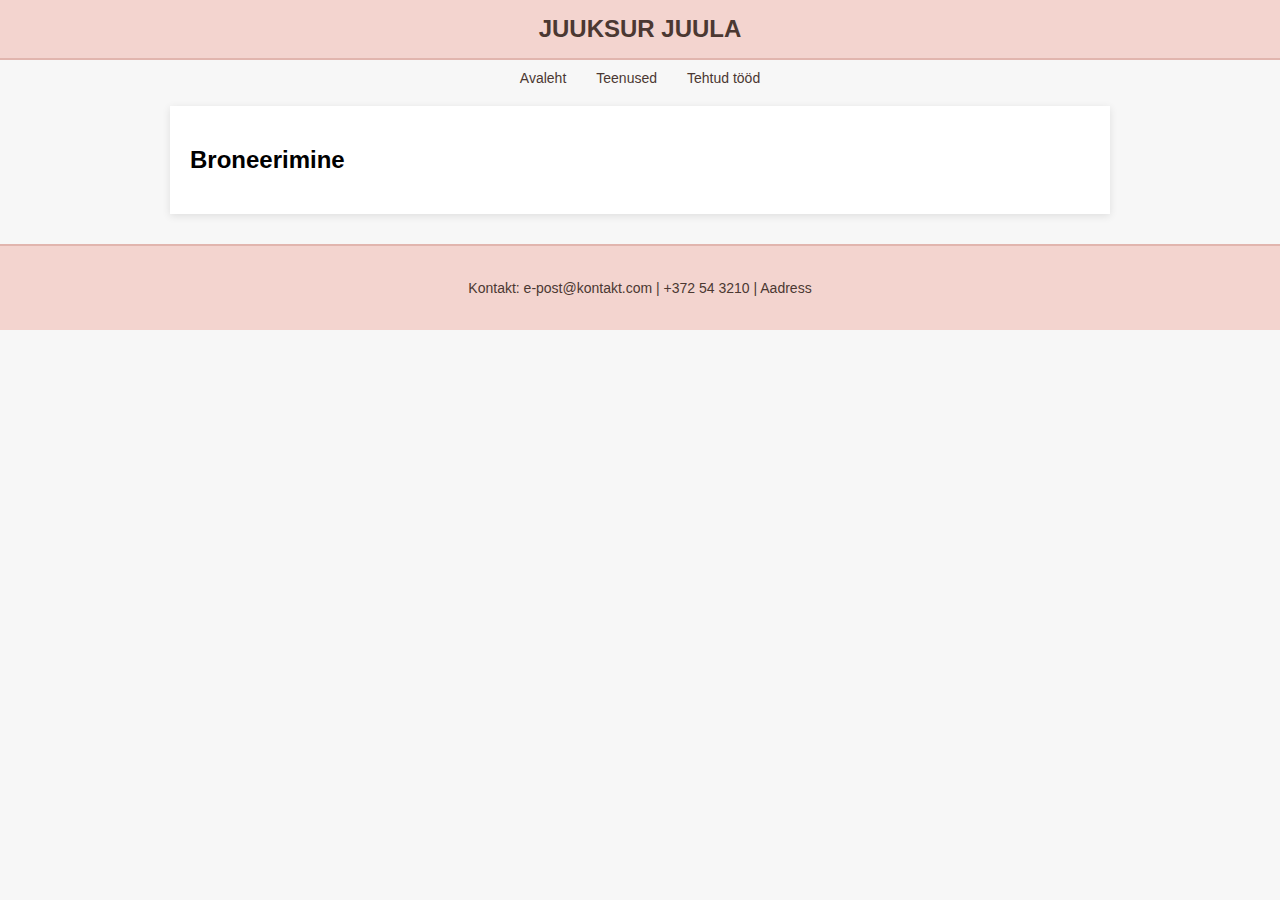
==== broneerimine.html @ 4b4f11fa "Lisa esialgsed lehed" ====
<!DOCTYPE html>
<html lang="et">
  <head>
    <meta charset="UTF-8" />
    <meta name="viewport" content="width=device-width, initial-scale=1.0" />
    <title>Juuksur Juula - Broneerimine</title>
    <link rel="stylesheet" href="styles.css" />
  </head>
  <body>
    <header>
      <div class="logo"></div>
      <h1>JUUKSUR JUULA</h1>
    </header>
    <div>
      <nav>
        <a href="avaleht.html">Avaleht</a>
        <a href="teenused.html">Teenused</a>
        <a href="tehtud_tood.html">Tehtud tööd</a>
      </nav>
    </div>

    <!-- Broneerimine -->
    <section id="broneerimine">
      <h2>Broneerimine</h2>
    </section>

    <footer>
      <p>Kontakt: e-post@kontakt.com | +372 54 3210 | Aadress</p>
    </footer>
  </body>
</html>
---- styles.css ----
/* Yldine */
body {
    font-family: 'Arial', sans-serif;
    margin: 0;
    padding: 0;
    background-color: #f7f7f7;
}

/* Päis */
header {
    background-color: #f3d4cf;
    text-align: center;
    padding: 15px 0;
    border-bottom: 2px solid #e1b5ae;
    position: sticky;
    top: 0;
    z-index: 1000;
    display: flex;
    justify-content: center;
    align-items: center;
    position: relative;
}

header h1 {
    font-size: 24px;
    margin: 0;
    color: #4b3832;
}

/* Logo */
.logo {
    position: absolute;
    top: 15px;
    left: 20px;
}

.logo img {
    width: 40px;
    height: auto;
}

/* Nav */
nav {
    margin-top: 10px;
    display: flex;
    justify-content: center;
}

nav a {
    margin: 0 15px;
    text-decoration: none;
    color: #4b3832;
    font-size: 14px;
}

section {
    padding: 20px;
    background-color: #ffffff;
    margin: 20px auto;
    max-width: 900px;
    box-shadow: 0 2px 8px rgba(0, 0, 0, 0.1);
}

/* Avaleht */
#avaleht .intro {
    text-align: center;
    padding: 20px;
}

#avaleht .intro h2 {
    font-size: 22px;
    color: #4b3832;
    margin-bottom: 15px;
}

#avaleht .intro p {
    font-size: 16px;
    color: #666;
    margin-bottom: 25px;
}

button {
    background-color: #d7a8a0;
    color: white;
    border: none;
    padding: 12px 24px;
    font-size: 16px;
    cursor: pointer;
    border-radius: 5px;
    transition: background-color 0.3s;
}

button:hover {
    background-color: #c1877b;
}

.gallery {
    height: 200px;
    background-color: #eaeaea;
    margin-top: 30px;
}

/* Teenused */
#teenused h2 {
    font-size: 22px;
    color: #4b3832;
    margin-bottom: 20px;
    text-align: center;
}

#teenused .services {
    display: grid;
    grid-template-columns: 1fr;
    gap: 20px;
    max-width: 700px;
    margin: 0 auto;
}

#teenused h3 {
    font-size: 18px;
    color: #4b3832;
    margin-bottom: 10px;
    border-bottom: 2px solid #e1b5ae;
    padding-bottom: 5px;
}

#teenused ul {
    list-style: none;
    padding: 0;
    font-size: 16px;
    color: #666;
}

#teenused ul li {
    margin-bottom: 10px;
    display: flex;
    justify-content: space-between;
    border-bottom: 1px solid #f0e1db;
    padding-bottom: 5px;
}

footer {
    text-align: center;
    padding: 20px;
    background-color: #f3d4cf;
    color: #4b3832;
    font-size: 14px;
    border-top: 2px solid #e1b5ae;
    margin-top: 30px;
}
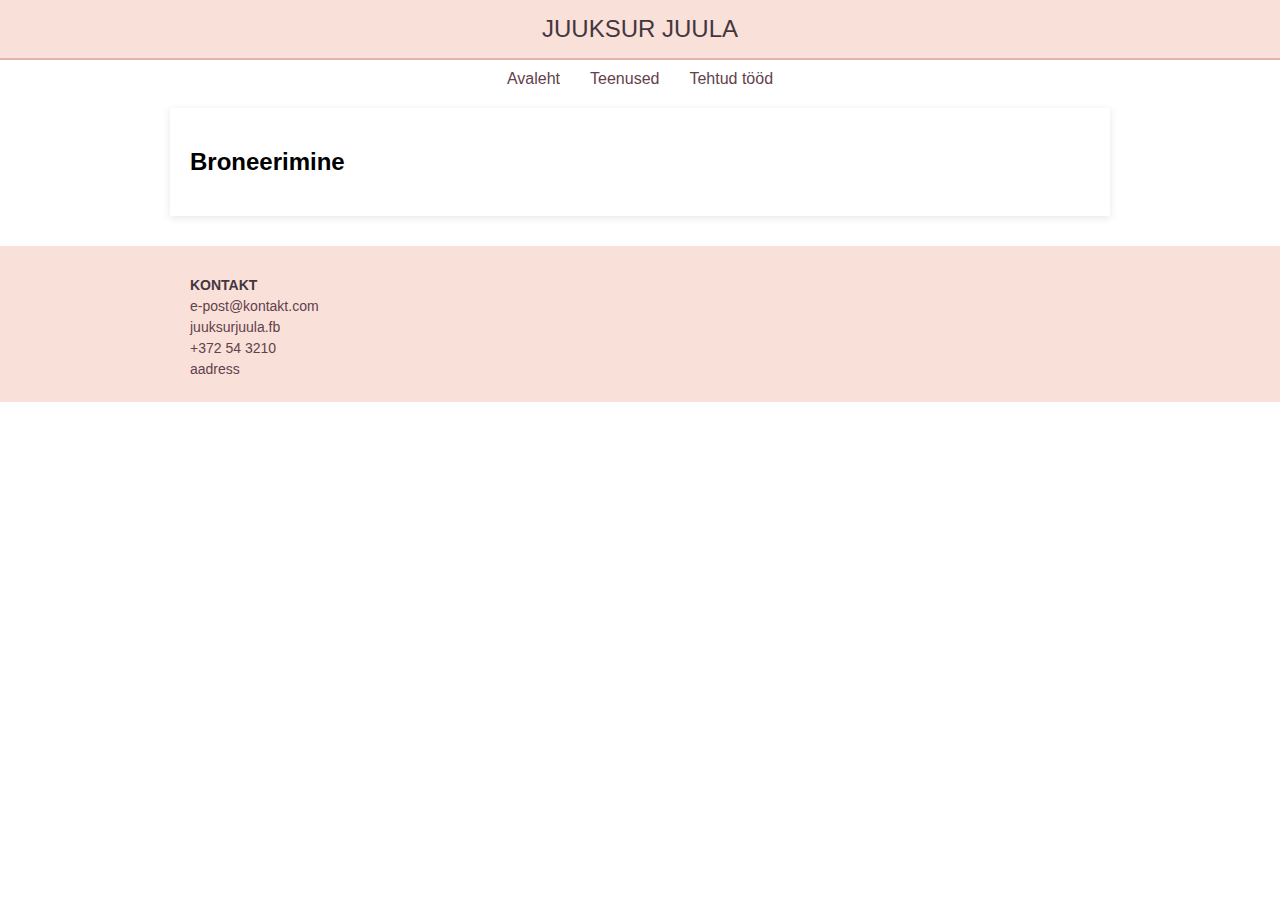
==== commit 42bb9f11: "Avalehe muudatused + footeri muudatus igal leheküljel" ====
--- a/broneerimine.html
+++ b/broneerimine.html
@@ -25,7 +25,25 @@
     </section>
 
     <footer>
-      <p>Kontakt: e-post@kontakt.com | +372 54 3210 | Aadress</p>
+      <div class="footer-container">
+        <div class="contact-info">
+          <h2>KONTAKT</h2>
+          <p class="email">e-post@kontakt.com</p>
+          <p class="social">juuksurjuula.fb</p>
+          <p class="phone">+372 54 3210</p>
+          <p class="address">aadress</p>
+        </div>
+        <div class="map">
+          <iframe
+            src="https://www.google.com/maps/embed?pb=!1m18!1m12!1m3!1d50663.84090466166!2d24.736787071687473!3d58.37732423455888!2m3!1f0!2f0!3f0!3m2!1i1024!2i768!4f13.1!3m3!1m2!1s0x4692025881aa4997%3A0xd0aa0e9c1ae57625!2sTartu%2C%20Estonia!5e0!3m2!1sen!2s!4v1668911287855!5m2!1sen!2s"
+            width="200"
+            height="100"
+            style="border:0;"
+            allowfullscreen=""
+            loading="lazy"
+          ></iframe>
+        </div>
+      </div>
     </footer>
   </body>
 </html>
--- a/styles.css
+++ b/styles.css
@@ -1,14 +1,14 @@
 /* Yldine */
 body {
-    font-family: 'Arial', sans-serif;
+    font-family: 'Inter', sans-serif;
     margin: 0;
     padding: 0;
-    background-color: #f7f7f7;
+    background-color: #ffffff;
 }
 
 /* Päis */
 header {
-    background-color: #f3d4cf;
+    background-color: #F9E0D9;
     text-align: center;
     padding: 15px 0;
     border-bottom: 2px solid #e1b5ae;
@@ -24,7 +24,8 @@
 header h1 {
     font-size: 24px;
     margin: 0;
-    color: #4b3832;
+    color: #45363E;
+    font-weight: 400;
 }
 
 /* Logo */
@@ -49,8 +50,9 @@
 nav a {
     margin: 0 15px;
     text-decoration: none;
-    color: #4b3832;
-    font-size: 14px;
+    color: #62414B;
+    font-size: 16px;
+    font-weight: 500;
 }
 
 section {
@@ -62,31 +64,56 @@
 }
 
 /* Avaleht */
+#avaleht .intro-container {
+    display: flex;
+    justify-content: space-between;
+    align-items: center;
+    gap: 20px;
+    margin-bottom: 20px;
+}
+
+#avaleht .image {
+    flex: 1;
+    max-width: 45%;
+}
+
+#avaleht .image img {
+    width: 100%;
+    height: auto;
+    border-radius: 8px;
+}
+
 #avaleht .intro {
-    text-align: center;
-    padding: 20px;
+    flex: 1;
+    text-align: left;
 }
 
 #avaleht .intro h2 {
-    font-size: 22px;
-    color: #4b3832;
+    font-size: 18px;
+    color: #45363E;
     margin-bottom: 15px;
+    font-weight: 700;
 }
 
 #avaleht .intro p {
-    font-size: 16px;
+    font-size: 14px;
     color: #666;
     margin-bottom: 25px;
+    font-weight: 400;
+}
+
+.button-container {
+    text-align: center;
 }
 
 button {
-    background-color: #d7a8a0;
+    background-color: #C79495EB;
     color: white;
     border: none;
     padding: 12px 24px;
-    font-size: 16px;
+    font-size: 18px;
     cursor: pointer;
-    border-radius: 5px;
+    font-weight: 500;
     transition: background-color 0.3s;
 }
 
@@ -103,7 +130,7 @@
 /* Teenused */
 #teenused h2 {
     font-size: 22px;
-    color: #4b3832;
+    color: #62414B;
     margin-bottom: 20px;
     text-align: center;
 }
@@ -118,7 +145,7 @@
 
 #teenused h3 {
     font-size: 18px;
-    color: #4b3832;
+    color: #62414B;
     margin-bottom: 10px;
     border-bottom: 2px solid #e1b5ae;
     padding-bottom: 5px;
@@ -140,11 +167,106 @@
 }
 
 footer {
-    text-align: center;
-    padding: 20px;
-    background-color: #f3d4cf;
-    color: #4b3832;
-    font-size: 14px;
-    border-top: 2px solid #e1b5ae;
-    margin-top: 30px;
-}
+    background-color: #F9E0D9; 
+    padding: 20px; 
+    display: flex; 
+    justify-content: space-between; 
+    align-items: flex-start; 
+    margin-top: 30px; 
+}
+
+.footer-container {
+    display: flex; 
+    width: 100%; 
+    max-width: 900px; 
+    margin: 0 auto; 
+}
+
+.contact-info {
+    text-align: left; 
+    flex: 1; 
+}
+
+.contact-info h2 {
+    font-size: 14px; 
+    font-weight: 700; 
+    color: #45363E; 
+    margin-bottom: 5px; 
+}
+
+.contact-info p {
+    font-size: 14px; 
+    font-weight: 400; 
+    color: #62414B; 
+    margin: 5px 0; 
+}
+
+.map {
+    flex: 1; 
+    display: flex; 
+    justify-content: flex-end; 
+}
+
+/* Slideshow*/
+#slideshow {
+    margin: 20px auto;
+    max-width: 900px;
+    position: relative; 
+}
+
+.slideshow-container {
+    position: relative; 
+}
+
+
+
+.slide {
+    text-align: center; 
+}
+
+.slide img {
+    width: 100%;
+    height: auto; 
+}
+
+.prev, .next {
+    cursor: pointer; 
+    position: absolute;
+    top: 50%; 
+    width: auto; 
+    padding: 16px;
+    color: white; 
+    font-weight: bold;
+    font-size: 18px;
+    transition: 0.6s ease; 
+    border-radius: 0 3px 3px 0; 
+    user-select: none; 
+}
+
+.next {
+    right: 0; 
+    border-radius: 3px 0 0 3px; 
+}
+
+.prev:hover, .next:hover {
+    background-color: rgba(0,0,0,0.8); 
+}
+
+.dot-container {
+    text-align: center;
+    padding: 20px; 
+}
+
+.dot {
+    height: 15px; 
+    width: 15px; 
+    margin: 0 2px;  
+    background-color: #D9D9D9; 
+    border-radius: 50%; 
+    display: inline-block; 
+    cursor: pointer;
+}
+
+.dot.active {
+    background-color: #45363E; 
+}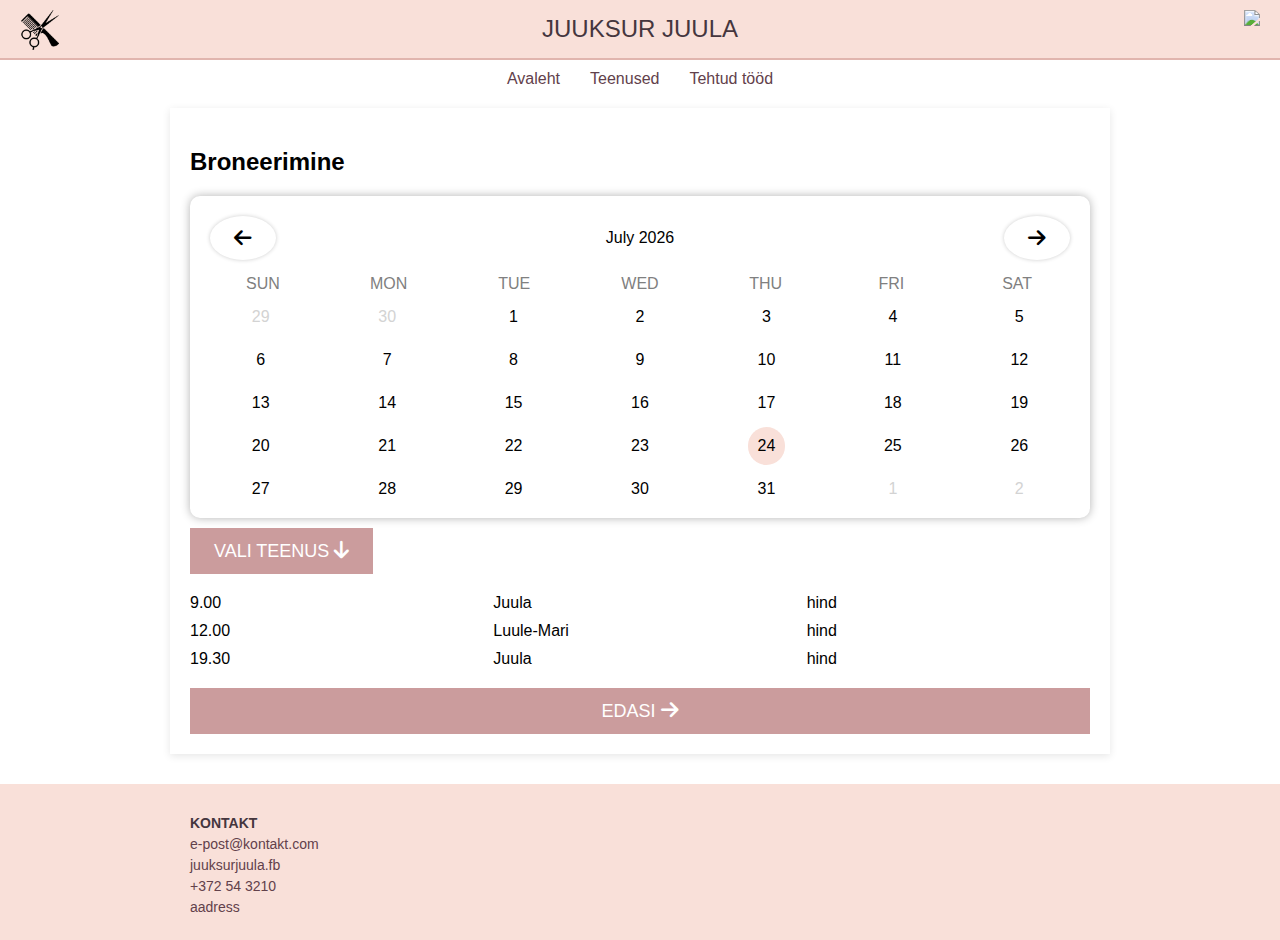
==== commit 809cbc9f: "Broneerimise leht ja veel parandusi teistel lehtedel" ====
--- a/broneerimine.html
+++ b/broneerimine.html
@@ -5,11 +5,17 @@
     <meta name="viewport" content="width=device-width, initial-scale=1.0" />
     <title>Juuksur Juula - Broneerimine</title>
     <link rel="stylesheet" href="styles.css" />
+    <link rel="stylesheet" href="https://cdnjs.cloudflare.com/ajax/libs/font-awesome/6.0.0/css/all.min.css" />
   </head>
   <body>
     <header>
-      <div class="logo"></div>
+      <div class="logo">
+        <img src="img/hair-cut-tool.png" alt="Juuksur Juula logo" />
+      </div>
       <h1>JUUKSUR JUULA</h1>
+      <div class="search">
+        <img src="https://img.icons8.com/?size=100&id=132&format=png&color=000000" />
+      </div>
     </header>
     <div>
       <nav>
@@ -22,6 +28,50 @@
     <!-- Broneerimine -->
     <section id="broneerimine">
       <h2>Broneerimine</h2>
+      <div class="calendar">
+        <div class="calendar-header">
+          <button id="previousButton">
+            <i class="fas fa-arrow-left"></i>
+          </button>
+          <div id="monthAndYear"></div>
+          <button id="nextButton">
+            <i class="fas fa-arrow-right"></i>
+          </button>
+        </div>
+        <div class="days">
+          <div class="day">SUN</div>
+          <div class="day">MON</div>
+          <div class="day">TUE</div>
+          <div class="day">WED</div>
+          <div class="day">THU</div>
+          <div class="day">FRI</div>
+          <div class="day">SAT</div>
+        </div>
+        <div class="dates" id="dates">
+        </div>
+      </div>
+      <script src="broneerimine.js"></script>
+      <div class="button-choose">
+        <button>VALI TEENUS <i class="fas fa-arrow-down"></i></button>
+      </div>
+      <div class="serviceTable">
+        <div class="serviceRow">
+          <div class="time">9.00</div>
+          <div class="person">Juula</div>
+          <div class="price">hind</div>
+        </div>
+        <div class="serviceRow">
+          <div class="time">12.00</div>
+          <div class="person">Luule-Mari</div>
+          <div class="price">hind</div>
+        </div>
+        <div class="serviceRow">
+          <div class="time">19.30</div>
+          <div class="person">Juula</div>
+          <div class="price">hind</div>
+        </div>
+      </div>
+      <div class="big-button">EDASI <i class="fas fa-arrow-right"></i></div>
     </section>
 
     <footer>
--- a/styles.css
+++ b/styles.css
@@ -31,7 +31,7 @@
 /* Logo */
 .logo {
     position: absolute;
-    top: 15px;
+    top: 10px;
     left: 20px;
 }
 
@@ -39,6 +39,19 @@
     width: 40px;
     height: auto;
 }
+
+/* Search */
+.search {
+    position: absolute;
+    top: 10px;
+    right: 20px;
+}
+
+.search img {
+    width: 40px;
+    height: auto;
+}
+
 
 /* Nav */
 nav {
@@ -104,6 +117,11 @@
 
 .button-container {
     text-align: center;
+    padding: 10px;
+}
+
+.button-container i{
+    transform: rotate(90deg);
 }
 
 button {
@@ -269,4 +287,160 @@
 
 .dot.active {
     background-color: #45363E; 
+}
+
+#info {
+    padding: 20px;
+}
+
+#info h2 {
+    color: #45363E;
+    font-size: 18px;
+    font-weight: 700;
+}
+
+#info h3 {
+    color: #62414B;
+    font-size: 14px;
+    font-weight: 600;
+    margin-top: 20px;
+}
+
+#info ul {
+    list-style: none;
+    padding: 0;
+}
+
+#info li {
+    font-size: 14px;
+    color: #62414B;
+    font-weight: 300;
+    display: flex;
+    align-items: center; 
+    padding: 5px 0;
+}
+
+.service-name {
+    flex: 0.2; 
+}
+
+.line {
+    flex: 1; 
+    height: 1px; 
+    background-color: rgba(0, 0, 0, 0.2); 
+}
+
+.price {
+    margin-left: 10px; 
+    white-space: nowrap; 
+}
+
+/*Broneerimine*/
+
+.calendar {
+    width: auto;
+    height: auto;
+    align-items: center;
+    flex-direction: column;
+    padding: 10px;
+    background: #ffffff;
+    border-radius: 10px;
+    box-shadow: 0 0 10px rgba(0,0,0,0.3);
+}
+
+.calendar-header{
+    display: flex;
+    justify-content: space-between;
+    align-items: center;
+    padding: 10px;
+}
+
+.calendar-header button{
+    display: flex;
+    align-items: center;
+    justify-content: center;
+    border: none;
+    cursor: pointer;
+    border-radius: 50%;
+    background: #ffffff;
+    box-shadow: 0 0 4px rgba(0,0,0,0.2);
+}
+
+.days {
+    display: grid;
+    grid-template-columns: repeat(7,1fr);
+    color: gray;
+}
+
+.day {
+    text-align: center;
+    padding: 5px;
+}
+
+.dates {
+    display: grid;
+    grid-template-columns: repeat(7,1fr);
+    gap: 5px
+}
+
+.date {
+    display: flex;
+    align-items: center;
+    justify-content: center;
+    padding: 10px;
+    margin: auto;
+    cursor: pointer;
+    border-radius: 50%;
+}
+
+.date:hover,
+.date.active{
+    background: #F9E0D9;
+}
+
+.date.inactive {
+    color: lightgray;
+}
+
+i.fas {
+    font-size: 20px;
+    color: black
+}
+
+.serviceTable {
+    display: grid;
+    grid-template-columns: 1fr 1fr 1fr; 
+    gap: 10px; 
+    padding-top: 20px;
+    max-width: auto;
+    padding-bottom: 20px;
+}
+
+.serviceRow {
+    display: contents; 
+}
+
+.big-button {
+    text-align: center;
+    padding: 10px;
+    background-color: #C79495EB;
+    color: white;
+    border: none;
+    padding: 12px 24px;
+    font-size: 18px;
+    cursor: pointer;
+    font-weight: 500;
+    transition: background-color 0.3s;
+}
+
+.big-button i {
+    color: white;
+}
+
+.button-choose{
+    padding-top: 10px;
+}
+
+.button-choose i {
+    color: white
 }